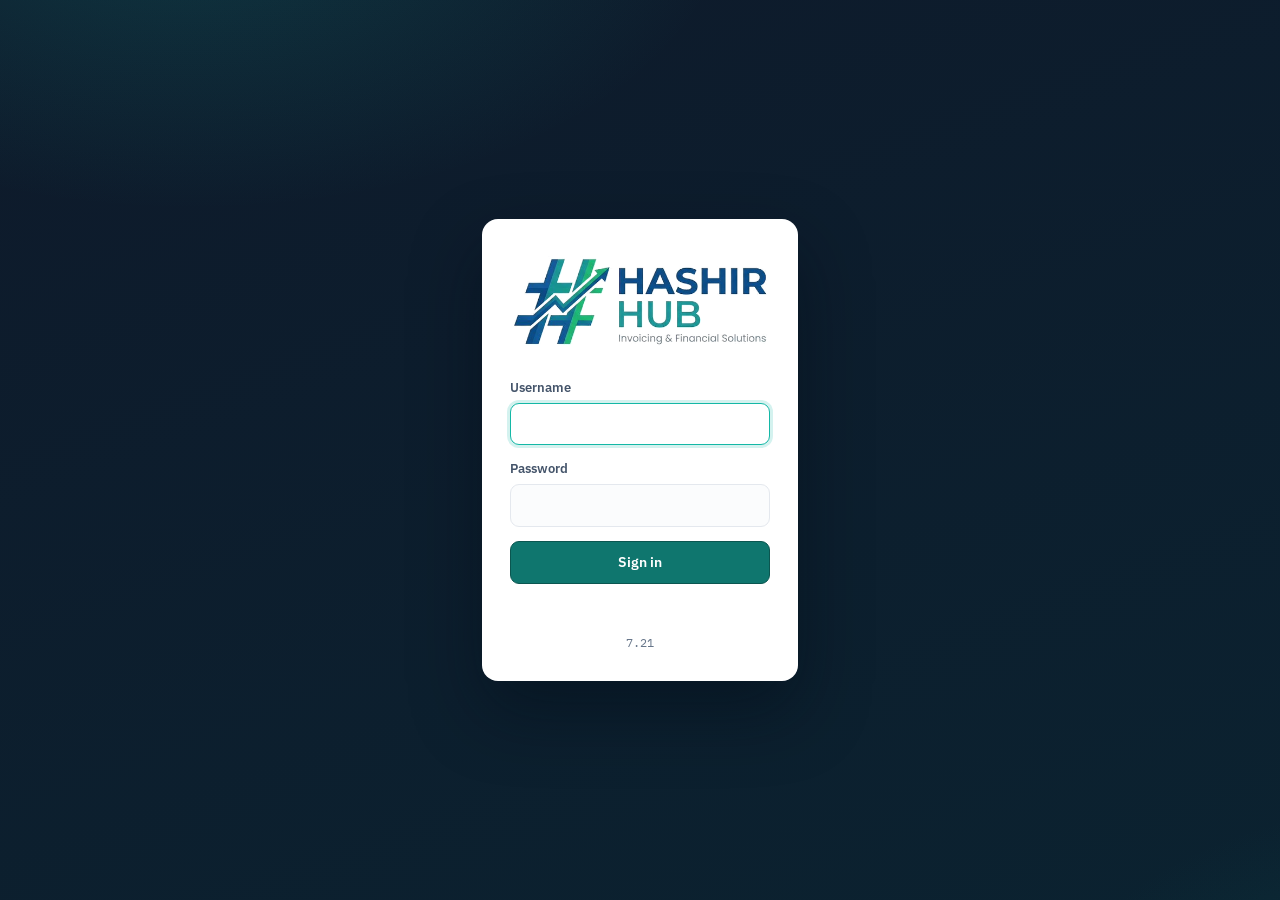
==== app/index.html @ 801bad00 "Add files via upload Add landing page, move app to /app" ====
<!DOCTYPE html>
<html lang="en">
<head>
  <meta charset="utf-8">
  <title>Hashir Hub</title>
  <meta name="viewport" content="width=device-width, initial-scale=1.0">
  <meta name="description" content="Hashir Hub — invoicing & inventory">

  <!-- Fonts -->
  <link rel="preconnect" href="https://fonts.googleapis.com">
  <link rel="preconnect" href="https://fonts.gstatic.com" crossorigin>
  <link href="https://fonts.googleapis.com/css2?family=IBM+Plex+Mono:wght@400;500;600&family=IBM+Plex+Sans:wght@400;500;600;700&display=swap" rel="stylesheet">

  <!-- Styles -->
  <link rel="stylesheet" href="assets/css/app.css?v=7.21">

  <!-- Favicon / browser tab -->
  <link rel="icon" type="image/png" sizes="32x32" href="assets/images/favicon-32.png?v=7.21">
  <link rel="icon" type="image/png" sizes="16x16" href="assets/images/favicon-16.png?v=7.21">
  <link rel="icon" href="assets/images/favicon.ico?v=7.21">

  <!-- iPhone / iPad home-screen shortcut -->
  <link rel="apple-touch-icon" sizes="180x180" href="assets/images/apple-touch-icon.png?v=7.21">
  <meta name="apple-mobile-web-app-title" content="Hashir Hub">

  <!-- Android / PWA -->
  <link rel="manifest" href="site.webmanifest?v=7.21">
  <meta name="theme-color" content="#0f766e">
</head>
<body>
  <!-- App renders here. Boot logic decides login vs app. -->

  <!-- Config first, then libraries, then modules, then bootstrap -->
  <script src="assets/js/config.js?v=7.21"></script>
  <script src="assets/js/api.js?v=7.21"></script>
  <script src="assets/js/ui.js?v=7.21"></script>
  <script src="assets/js/router.js?v=7.21"></script>
  <script src="assets/js/crud.js?v=7.21"></script>
  <script src="assets/js/modules/dashboard.js?v=7.21"></script>
  <script src="assets/js/modules/items.js?v=7.21"></script>
  <script src="assets/js/modules/master-data.js?v=7.21"></script>
  <script src="assets/js/modules/sales.js?v=7.21"></script>
  <script src="assets/js/modules/settings.js?v=7.21"></script>
  <script src="assets/js/modules/accounts.js?v=7.21"></script>
  <script src="assets/js/modules/purchasing.js?v=7.21"></script>
  <script src="assets/js/modules/operations.js?v=7.21"></script>
  <script src="assets/js/modules/reports.js?v=7.21"></script>
  <script src="assets/js/app.js?v=7.21"></script>
</body>
</html>
---- app/assets/css/app.css ----
/* =====================================================================
   Adil Business Solutions — Styles
   A refined, utilitarian admin aesthetic: deep ink sidebar, calm
   neutral canvas, a single confident teal accent, tabular figures.
   ===================================================================== */

:root {
  --ink:        #0e1a2b;   /* sidebar / darkest */
  --ink-2:      #16263b;
  --ink-line:   #233448;
  --canvas:     #f4f6f8;   /* page background */
  --card:       #ffffff;
  --text:       #1c2733;
  --muted:      #67768a;
  --line:       #e4e8ee;
  --accent:     #0f766e;   /* teal-700 */
  --accent-2:   #14b8a6;   /* teal-400 bright */
  --accent-ink: #0b5650;
  --ok:         #16a34a;
  --warn:       #d97706;
  --bad:        #dc2626;
  --radius:     12px;
  --shadow:     0 1px 2px rgba(16,28,44,.06), 0 8px 24px rgba(16,28,44,.06);
  --sidebar-w:  264px;
  --sidebar-bg:     #0e1a2b;
  --sidebar-hover:  #16263b;
  --sidebar-border: #233448;
  --sidebar-text:   #cfd9e4;
}

* { box-sizing: border-box; }
html, body { margin: 0; padding: 0; }
body {
  font-family: "IBM Plex Sans", -apple-system, BlinkMacSystemFont, sans-serif;
  color: var(--text);
  background: var(--canvas);
  font-size: 14px;
  line-height: 1.5;
  -webkit-font-smoothing: antialiased;
}
code { font-family: "IBM Plex Mono", monospace; background: #eef1f5; padding: 1px 5px; border-radius: 5px; font-size: .9em; }
.muted { color: var(--muted); }
.abs-icon { width: 18px; height: 18px; flex: 0 0 auto; }

/* ---------- Brand ---------- */
.brand { display: flex; align-items: center; gap: 12px; }
.brand-mark {
  width: 40px; height: 40px; border-radius: 10px; flex: 0 0 auto;
  display: grid; place-items: center; font-weight: 700; letter-spacing: .5px;
  color: #fff; font-size: 15px;
  background: linear-gradient(135deg, var(--accent-2), var(--accent));
  box-shadow: inset 0 0 0 1px rgba(255,255,255,.12);
}
.brand-text { display: flex; flex-direction: column; line-height: 1.15; }
.brand-text strong { font-size: 15px; font-weight: 600; }
.brand-text em { font-style: normal; font-size: 11.5px; color: var(--muted); letter-spacing: .2px; }

/* =====================================================================
   LOGIN
   ===================================================================== */
.view-login {
  min-height: 100vh; display: grid; place-items: center; padding: 24px;
  background:
    radial-gradient(900px 500px at 15% -10%, rgba(20,184,166,.18), transparent 60%),
    radial-gradient(700px 500px at 110% 120%, rgba(15,118,110,.20), transparent 55%),
    linear-gradient(160deg, #0e1a2b, #0b2230);
}
.login-card {
  width: 100%; max-width: 380px; background: var(--card);
  border-radius: 16px; padding: 30px 28px; box-shadow: 0 30px 70px rgba(3,12,22,.45);
}
.brand--lg .brand-mark { width: 48px; height: 48px; font-size: 17px; }
.brand--lg .brand-text strong { font-size: 17px; }
.login-form { margin-top: 26px; display: flex; flex-direction: column; gap: 14px; }
.login-form label, .field label { display: flex; flex-direction: column; gap: 6px; font-size: 12.5px; font-weight: 600; color: #44546a; }
.login-form input, .field input, .field select {
  font: inherit; padding: 11px 12px; border: 1px solid var(--line); border-radius: 9px;
  background: #fbfcfd; transition: border-color .15s, box-shadow .15s;
}
.login-form input:focus, .field input:focus, .field select:focus {
  outline: none; border-color: var(--accent-2); box-shadow: 0 0 0 3px rgba(20,184,166,.18); background: #fff;
}
.login-error { color: var(--bad); font-size: 12.5px; min-height: 16px; }
.login-foot { margin-top: 20px; text-align: center; color: var(--muted); font-size: 11.5px; font-family: "IBM Plex Mono", monospace; }

/* ---------- Buttons ---------- */
.btn {
  font: inherit; font-weight: 600; cursor: pointer; border: 1px solid var(--line);
  background: #fff; color: var(--text); padding: 10px 16px; border-radius: 9px;
  transition: transform .05s, background .15s, border-color .15s;
}
.btn:active { transform: translateY(1px); }
.btn--primary { background: var(--accent); border-color: var(--accent-ink); color: #fff; }
.btn--primary:hover { background: var(--accent-ink); }
.btn--block { width: 100%; }

/* =====================================================================
   APP LAYOUT
   ===================================================================== */
.view-app { display: flex; min-height: 100vh; }

.sidebar {
  width: var(--sidebar-w); flex: 0 0 auto; background: var(--sidebar-bg); color: var(--sidebar-text);
  display: flex; flex-direction: column; position: sticky; top: 0; height: 100vh;
}
.sidebar .brand { padding: 18px 18px 14px; border-bottom: 1px solid var(--sidebar-border); }
.sidebar .brand-text strong { color: #fff; }
.sidebar .brand-text em { color: #8aa0b6; }

.nav { flex: 1; overflow-y: auto; padding: 10px 10px 24px; }
.nav::-webkit-scrollbar { width: 8px; }
.nav::-webkit-scrollbar-thumb { background: var(--sidebar-border); border-radius: 8px; }

.nav-top, .nav-group-head {
  display: flex; align-items: center; gap: 11px; padding: 10px 12px; border-radius: 9px;
  color: #b8c6d6; text-decoration: none; font-weight: 500; cursor: pointer; user-select: none;
}
.nav-top:hover, .nav-group-head:hover { background: var(--sidebar-hover); color: #fff; }
.nav-group-head .chev { width: 16px; height: 16px; margin-left: auto; transition: transform .18s; opacity: .6; }
.nav-group.open > .nav-group-head .chev { transform: rotate(180deg); }
.nav-group-body { display: none; margin: 2px 0 6px; padding-left: 8px; }
.nav-group.open > .nav-group-body { display: block; }

.nav-link {
  display: flex; align-items: center; gap: 8px; padding: 8px 12px 8px 30px; border-radius: 8px;
  color: #9fb1c4; text-decoration: none; font-size: 13.5px; position: relative;
}
.nav-link.nav-top { padding-left: 12px; }
.nav-link:hover { background: var(--sidebar-hover); color: #fff; }
.nav-link.active {
  background: linear-gradient(90deg, rgba(20,184,166,.20), rgba(20,184,166,.05));
  color: #fff; box-shadow: inset 3px 0 0 var(--accent-2);
}
.nav-link.is-soon { color: #6f8298; }
.soon-dot { width: 6px; height: 6px; border-radius: 50%; background: #41566d; margin-left: auto; }
.sidebar-foot { padding: 12px 18px; font-size: 11px; color: var(--sidebar-text); opacity:.6; border-top: 1px solid var(--sidebar-border); font-family: "IBM Plex Mono", monospace; }

.app-main { flex: 1; min-width: 0; display: flex; flex-direction: column; }

.topbar {
  height: 60px; background: #fff; border-bottom: 1px solid var(--line);
  display: flex; align-items: center; gap: 14px; padding: 0 20px; position: sticky; top: 0; z-index: 20;
}
.topbar-title { font-weight: 600; }
.topbar-right { margin-left: auto; display: flex; align-items: center; gap: 8px; }
.user-chip { display: inline-flex; align-items: center; gap: 6px; font-size: 13px; color: #44546a; padding: 6px 10px; background: #f1f4f7; border-radius: 20px; }
.user-chip .abs-icon { width: 15px; height: 15px; }
.icon-btn { display: grid; place-items: center; width: 38px; height: 38px; border: 1px solid var(--line); background: #fff; border-radius: 9px; cursor: pointer; color: #44546a; }
.icon-btn:hover { background: #f3f5f8; }
#menu-toggle { display: none; }

.content { padding: 24px; max-width: 1200px; width: 100%; }

/* ---------- Page head ---------- */
.page-head { display: flex; align-items: baseline; gap: 12px; margin: 2px 0 18px; }
.page-head h1 { font-size: 22px; font-weight: 600; margin: 0; }
.page-sub, .page-head .page-sub { color: var(--muted); font-size: 13px; }

/* ---------- Cards ---------- */
.card { background: var(--card); border: 1px solid var(--line); border-radius: var(--radius); box-shadow: var(--shadow); padding: 18px 20px; margin-bottom: 18px; }
.card-head { display: flex; align-items: center; justify-content: space-between; margin-bottom: 12px; }
.card-head h2 { font-size: 15px; font-weight: 600; margin: 0; }

/* ---------- KPI grid ---------- */
.kpi-grid { display: grid; grid-template-columns: repeat(4, 1fr); gap: 16px; margin-bottom: 18px; }
.kpi { background: var(--card); border: 1px solid var(--line); border-radius: var(--radius); box-shadow: var(--shadow); padding: 16px 18px; display: flex; align-items: center; gap: 14px; }
.kpi-icon { width: 42px; height: 42px; border-radius: 10px; display: grid; place-items: center; color: var(--accent); background: rgba(15,118,110,.10); }
.kpi-icon .abs-icon { width: 21px; height: 21px; }
.kpi-value { font-family: "IBM Plex Mono", monospace; font-size: 21px; font-weight: 600; letter-spacing: -.5px; }
.kpi-label { color: var(--muted); font-size: 12px; }

/* ---------- Connection status ---------- */
.conn-status { display: flex; align-items: center; gap: 9px; font-weight: 600; }
.conn-detail { color: var(--muted); font-size: 13px; margin-top: 6px; }
.dot { width: 10px; height: 10px; border-radius: 50%; flex: 0 0 auto; }
.dot--ok { background: var(--ok); box-shadow: 0 0 0 4px rgba(22,163,74,.16); }
.dot--bad { background: var(--bad); box-shadow: 0 0 0 4px rgba(220,38,38,.16); }
.dot--wait { background: var(--warn); box-shadow: 0 0 0 4px rgba(217,119,6,.16); animation: pulse 1s infinite; }
@keyframes pulse { 50% { opacity: .4; } }

/* ---------- Empty state ---------- */
.empty { text-align: center; padding: 38px 20px; color: var(--muted); }
.empty .abs-icon { width: 40px; height: 40px; color: #b4c0cd; margin-bottom: 8px; }
.empty h3 { margin: 6px 0 4px; color: var(--text); font-weight: 600; }

/* ---------- Loading overlay ---------- */
.abs-loading { position: fixed; inset: 0; background: rgba(244,246,248,.7); backdrop-filter: blur(2px); display: none; flex-direction: column; align-items: center; justify-content: center; gap: 14px; z-index: 9000; }
.abs-spinner { width: 34px; height: 34px; border: 3px solid #d3dbe4; border-top-color: var(--accent); border-radius: 50%; animation: spin .8s linear infinite; }
.abs-loading-msg { color: var(--muted); font-size: 13px; }
@keyframes spin { to { transform: rotate(360deg); } }

/* ---------- Toasts ---------- */
.abs-toasts { position: fixed; right: 18px; bottom: 18px; display: flex; flex-direction: column; gap: 8px; z-index: 9500; }
.abs-toast { background: #1c2733; color: #fff; padding: 11px 15px; border-radius: 9px; font-size: 13px; box-shadow: 0 10px 30px rgba(0,0,0,.25); opacity: 0; transform: translateY(10px); transition: .25s; max-width: 320px; }
.abs-toast.show { opacity: 1; transform: none; }
.abs-toast--success { background: #14633c; }
.abs-toast--error { background: #8f1d1d; }

/* ---------- Scrim (mobile) ---------- */
.scrim { display: none; position: fixed; inset: 0; background: rgba(8,16,26,.45); z-index: 25; }
.scrim.show { display: block; }

/* =====================================================================
   RESPONSIVE
   ===================================================================== */
@media (max-width: 860px) {
  .kpi-grid { grid-template-columns: repeat(2, 1fr); }
  .sidebar { position: fixed; left: 0; top: 0; z-index: 30; transform: translateX(-100%); transition: transform .22s; }
  .sidebar.open { transform: none; box-shadow: 0 0 60px rgba(0,0,0,.4); }
  #menu-toggle { display: grid; }
  .content { padding: 16px; }
}
@media (max-width: 480px) {
  .kpi-grid { grid-template-columns: 1fr; }
  .topbar-title { display: none; }
}

/* =====================================================================
   PHASE 1 — tables, search, modal forms
   ===================================================================== */
.page-head { flex-wrap: wrap; }
.page-actions { margin-left: auto; display: flex; gap: 10px; align-items: center; }
.search-input {
  font: inherit; padding: 9px 12px; border: 1px solid var(--line); border-radius: 9px;
  background: #fff; min-width: 220px;
}
.search-input:focus { outline: none; border-color: var(--accent-2); box-shadow: 0 0 0 3px rgba(20,184,166,.15); }

.card.no-pad { padding: 0; overflow: hidden; }
.table-wrap { width: 100%; overflow-x: auto; }
.data-table { width: 100%; border-collapse: collapse; font-size: 13.5px; }
.data-table th {
  text-align: left; font-weight: 600; color: #54657a; background: #f7f9fb;
  padding: 11px 16px; border-bottom: 1px solid var(--line); white-space: nowrap;
}
.data-table td { padding: 11px 16px; border-bottom: 1px solid #eef1f4; }
.data-table tbody tr:last-child td { border-bottom: none; }
.data-table tbody tr:hover { background: #f9fbfc; }
.data-table .num { text-align: right; font-family: "IBM Plex Mono", monospace; }
.data-table .actions { text-align: right; white-space: nowrap; width: 1%; }

.link-btn { background: none; border: none; cursor: pointer; font: inherit; font-weight: 600; color: var(--accent); padding: 4px 8px; border-radius: 6px; }
.link-btn:hover { background: rgba(15,118,110,.08); }
.link-btn--danger { color: var(--bad); }
.link-btn--danger:hover { background: rgba(220,38,38,.08); }

/* modal */
.modal-overlay {
  position: fixed; inset: 0; background: rgba(10,20,32,.5); backdrop-filter: blur(2px);
  display: flex; align-items: flex-start; justify-content: center; padding: 40px 16px; z-index: 8000; overflow-y: auto;
}
.modal {
  background: #fff; width: 100%; max-width: 560px; border-radius: 14px;
  box-shadow: 0 30px 80px rgba(3,12,22,.4); animation: pop .15s ease;
}
@keyframes pop { from { transform: translateY(8px); opacity: 0; } }
.modal-head { display: flex; align-items: center; justify-content: space-between; padding: 16px 20px; border-bottom: 1px solid var(--line); }
.modal-head h2 { margin: 0; font-size: 16px; font-weight: 600; }
.modal-head .icon-btn { width: 32px; height: 32px; font-size: 14px; }
.modal-body { padding: 20px; }
.modal-foot { display: flex; justify-content: flex-end; gap: 10px; padding: 14px 20px; border-top: 1px solid var(--line); background: #fafbfc; border-radius: 0 0 14px 14px; }
.modal--lg { max-width: 660px; }

.tab-bar { display: flex; gap: 2px; border-bottom: 1px solid var(--line); margin: -20px -20px 18px; padding: 0 12px; flex-wrap: wrap; }
.tab-btn { background: none; border: none; font: inherit; font-weight: 600; color: var(--muted); padding: 12px 12px; cursor: pointer; border-bottom: 2px solid transparent; }
.tab-btn:hover { color: var(--text); }
.tab-btn.active { color: var(--accent); border-bottom-color: var(--accent); }
.tab-pane { display: none; }
.tab-pane.active { display: block; }
.tab-note { color: var(--muted); font-size: 13px; padding: 18px 4px; }

.form-grid { display: grid; grid-template-columns: 1fr 1fr; gap: 14px; }
.field { display: flex; flex-direction: column; gap: 6px; }
.field--wide { grid-column: 1 / -1; }
.field-label { font-size: 12.5px; font-weight: 600; color: #44546a; }
.field input, .field select, .field textarea {
  font: inherit; padding: 9px 11px; border: 1px solid var(--line); border-radius: 8px; background: #fbfcfd; width: 100%;
}
.field input:focus, .field select:focus, .field textarea:focus {
  outline: none; border-color: var(--accent-2); box-shadow: 0 0 0 3px rgba(20,184,166,.15); background: #fff;
}
.field input.invalid, .field select.invalid, .field textarea.invalid {
  border-color: var(--bad); box-shadow: 0 0 0 3px rgba(220,38,38,.12); background: #fff;
}
.req { color: var(--bad); }

@media (max-width: 560px) {
  .form-grid { grid-template-columns: 1fr; }
  .page-actions { width: 100%; }
  .search-input { flex: 1; min-width: 0; }
}

/* =====================================================================
   PHASE 2 — invoicing
   ===================================================================== */
.badge { display: inline-block; padding: 3px 9px; border-radius: 20px; font-size: 11px; font-weight: 700; letter-spacing: .3px; }
.badge--ok   { background: rgba(22,163,74,.12);  color: #15803d; }
.badge--warn { background: rgba(217,119,6,.14);  color: #b45309; }
.badge--bad  { background: rgba(220,38,38,.12);  color: #b91c1c; }

.line-table th, .line-table td { padding: 8px 10px; }
.line-table input, .line-table select {
  font: inherit; width: 100%; padding: 7px 8px; border: 1px solid var(--line);
  border-radius: 7px; background: #fff;
}
.line-table .num input { text-align: right; font-family: "IBM Plex Mono", monospace; }
.line-table input:focus, .line-table select:focus { outline: none; border-color: var(--accent-2); box-shadow: 0 0 0 2px rgba(20,184,166,.15); }
.line-add { padding: 12px 16px; border-top: 1px solid var(--line); }

.totals-row { display: grid; grid-template-columns: 1fr 320px; gap: 18px; align-items: start; }
.totals-box { background: var(--card); border: 1px solid var(--line); border-radius: var(--radius); box-shadow: var(--shadow); padding: 14px 18px; }
.totals-line { display: flex; justify-content: space-between; align-items: center; padding: 7px 0; font-size: 14px; }
.totals-line .num { font-family: "IBM Plex Mono", monospace; }
.totals-grand { border-top: 1px solid var(--line); margin-top: 4px; padding-top: 12px; font-weight: 700; font-size: 16px; }
.totals-due { color: var(--bad); font-weight: 700; }
.mini-input { font: inherit; width: 70px; padding: 4px 7px; border: 1px solid var(--line); border-radius: 6px; margin-left: 6px; }
.mini-select { font: inherit; padding: 4px 6px; border: 1px solid var(--line); border-radius: 6px; }

.filter-tabs { display: flex; gap: 8px; margin-bottom: 14px; flex-wrap: wrap; }
.ftab { font: inherit; font-weight: 600; cursor: pointer; padding: 7px 16px; border-radius: 20px; border: 1px solid var(--line); background: #fff; color: var(--muted); }
.ftab:hover { border-color: var(--accent-2); color: var(--text); }
.ftab.active { background: var(--accent); border-color: var(--accent-ink); color: #fff; }

/* invoice document */
.invoice-doc { padding: 32px 34px; max-width: 820px; }
.inv-top { display: flex; justify-content: space-between; align-items: flex-start; gap: 20px; padding-bottom: 18px; border-bottom: 2px solid var(--ink); }
.inv-co-name { font-size: 20px; font-weight: 700; color: var(--ink); }
.inv-co-meta { color: var(--muted); font-size: 12.5px; margin-top: 4px; line-height: 1.5; }
.inv-title { text-align: right; }
.inv-title h2 { margin: 0; font-size: 26px; letter-spacing: 2px; color: var(--accent); }
.inv-no { font-family: "IBM Plex Mono", monospace; font-weight: 600; margin-top: 2px; }
.inv-date { color: var(--muted); font-size: 13px; margin-bottom: 6px; }
.inv-billto { margin: 20px 0; }
.inv-label { font-size: 11px; font-weight: 700; letter-spacing: 1px; color: var(--muted); margin-bottom: 4px; }
.inv-cust-name { font-weight: 600; font-size: 15px; }
.inv-items { margin-top: 8px; }
.inv-items th { background: var(--ink); color: #fff; }
.inv-totals { margin: 18px 0 0 auto; width: 300px; }
.inv-notes { margin-top: 22px; color: #44546a; font-size: 13px; }
.inv-terms { margin-top: 16px; color: #67768a; font-size: 12px; border-top: 1px dashed var(--line); padding-top: 10px; white-space: pre-wrap; }
.inv-payments { margin-top: 24px; }

@media (max-width: 720px) {
  .totals-row { grid-template-columns: 1fr; }
  .inv-top { flex-direction: column; }
  .inv-title { text-align: left; }
}

/* =====================================================================
   PRINT
   ===================================================================== */
@media print {
  @page { margin: 0; }
  .sidebar, .topbar, .scrim, .abs-toasts, .no-print, .container-fluid { display: none !important; }
  .app-main, .content { padding: 0; max-width: none; }
  body { background: #fff; margin: 0; }
  .invoice-doc { box-shadow: none; border: none; max-width: none; padding: 14mm; margin: 0; }
  .card { box-shadow: none; border: none; }
}

/* --- Purchasing (Phase 4): supplier+add control, bill type radios --- */
.input-with-btn { display: flex; gap: 6px; align-items: stretch; }
.input-with-btn select { flex: 1 1 auto; }
.input-with-btn .btn { padding: 0 12px; line-height: 1; font-size: 18px; }
.radio-row { display: flex; gap: 24px; margin-bottom: 14px; }
.radio-row label { font-weight: normal; display: inline-flex; align-items: center; gap: 6px; }
.filter-tabs .ftab b { margin-left: 6px; opacity: .7; font-weight: 600; }

/* --- bottom-right action bar for document editors --- */
.form-actions { display: flex; justify-content: flex-end; gap: 10px; margin-top: 18px; }

/* --- logo / branding --- */
.logo-row { display: flex; gap: 20px; align-items: center; flex-wrap: wrap; }
.logo-preview { width: 88px; height: 88px; border-radius: 14px; background: var(--brand, #0f766e); display: flex; align-items: center; justify-content: center; overflow: hidden; flex: 0 0 auto; }
.logo-preview img { width: 100%; height: 100%; object-fit: contain; background: #fff; }
.logo-placeholder { color: #fff; font-weight: 700; font-size: 22px; letter-spacing: .5px; }
.logo-controls { flex: 1 1 240px; min-width: 220px; }
.logo-controls .muted { margin: 0 0 10px; }
.logo-controls .btn { margin-right: 8px; }
.brand-mark--img { padding: 0; overflow: hidden; }
.brand-mark--img .brand-logo { width: 100%; height: 100%; object-fit: contain; display: block; }

/* --- Hashir Hub platform logo --- */
.brand--logo { justify-content: center; }
.brand-lockup { max-width: 260px; width: 100%; height: auto; display: block; }
.brand--lg.brand--logo { padding: 4px 0 4px; }
.sidebar .brand-mark--img {
  background: #ffffff; padding: 5px;
  box-shadow: inset 0 0 0 1px rgba(255,255,255,.15);
}

/* --- global search in topbar --- */
.topbar-search { position: relative; flex: 1 1 auto; max-width: 520px; margin: 0 16px; }
.topbar-search input { width: 100%; padding: 9px 14px; border: 1px solid var(--border, #d8dee4); border-radius: 8px; background: var(--surface, #fff); font-size: 14px; }
.search-results { position: absolute; top: calc(100% + 6px); left: 0; right: 0; background: var(--surface, #fff); border: 1px solid var(--border, #d8dee4); border-radius: 10px; box-shadow: 0 12px 32px rgba(0,0,0,.14); max-height: 60vh; overflow-y: auto; display: none; z-index: 60; }
.search-results.show { display: block; }
.search-row { display: grid; grid-template-columns: 110px 1fr auto; gap: 10px; align-items: center; padding: 10px 14px; border-bottom: 1px solid var(--border-soft, #eef1f4); cursor: pointer; text-decoration: none; color: inherit; }
.search-row:last-child { border-bottom: 0; }
.search-row:hover { background: var(--hover, #f3f6f9); }
.search-type { font-size: 11px; text-transform: uppercase; letter-spacing: .4px; color: var(--muted, #6b7785); font-weight: 700; }
.search-main { font-size: 14px; }
.search-meta { font-size: 12px; color: var(--muted, #6b7785); white-space: nowrap; }
.search-empty { padding: 14px; color: var(--muted, #6b7785); font-size: 13px; }

/* --- editable sales KPI cards --- */
.kpi--sales { position: relative; }
.kpi--sales .sales-edit { position: absolute; top: 10px; right: 10px; padding: 3px 10px; font-size: 12px; }
.kpi-range { font-size: 11px; color: var(--muted, #6b7785); margin-top: 2px; }

/* --- printed document logo + RTL terms --- */
.inv-logo { max-height: 70px; max-width: 200px; object-fit: contain; margin-bottom: 8px; display: block; }
.inv-terms-body { white-space: pre-wrap; text-align: right; line-height: 1.6; }

/* --- item search --- */
.item-search-grid { display: grid; grid-template-columns: minmax(280px, 1fr) minmax(320px, 1.4fr); gap: 16px; align-items: start; }
@media (max-width: 820px) { .item-search-grid { grid-template-columns: 1fr; } }
.data-table tr.row-active { background: var(--hover, #e8f3f1); }
.item-stats { display: grid; grid-template-columns: repeat(2, 1fr); gap: 12px; margin: 12px 0 16px; }
.item-stats .stat { background: var(--surface-2, #f6f8fa); border: 1px solid var(--border-soft, #eef1f4); border-radius: 10px; padding: 12px 14px; }
.item-stats .stat-label { display: block; font-size: 11px; text-transform: uppercase; letter-spacing: .4px; color: var(--muted, #6b7785); }
.item-stats .stat-value { display: block; font-size: 22px; font-weight: 700; margin-top: 4px; }

/* --- printed invoice: logo left, company info aligned to its right --- */
.inv-company { display: flex; align-items: center; gap: 16px; }
.inv-company .inv-logo { max-height: 72px; max-width: 200px; object-fit: contain; margin: 0; flex: 0 0 auto; }
.inv-company-text { display: flex; flex-direction: column; justify-content: center; }

/* --- dashboard weekly summary table --- */
.summary-table th, .summary-table td { white-space: nowrap; }
.summary-table .col-today { background: rgba(15, 118, 110, .08); }
.summary-table thead th.col-today { background: rgba(15, 118, 110, .16); }

/* --- dashboard: two-up rows, clickable KPIs, charts --- */
.dash-two { display: grid; grid-template-columns: 1fr 1fr; gap: 16px; align-items: start; margin-bottom: 16px; }
@media (max-width: 860px) { .dash-two { grid-template-columns: 1fr; } }
.kpi--link { cursor: pointer; position: relative; transition: box-shadow .12s, transform .12s; }
.kpi--link:hover { box-shadow: 0 6px 18px rgba(0,0,0,.08); transform: translateY(-1px); }
.kpi--link .kpi-go { position: absolute; right: 14px; top: 50%; transform: translateY(-50%); color: var(--muted, #6b7785); }
.dash-chart { width: 100%; height: auto; display: block; }
.ch-x { font-size: 10px; fill: var(--muted, #6b7785); }
.ch-axis { stroke: var(--border, #d8dee4); stroke-width: 1; }
.chart-legend { display: flex; gap: 18px; font-size: 12px; color: var(--muted, #6b7785); padding: 0 16px 4px; }
.chart-legend i { display: inline-block; width: 10px; height: 10px; border-radius: 2px; margin-right: 6px; vertical-align: middle; }
.data-table tr.rt-row:hover { background: var(--hover, #f3f6f9); }

/* --- reports --- */
.report-chips { display: flex; flex-wrap: wrap; gap: 8px; }
.report-chip { border: 1px solid var(--border, #d8dee4); background: var(--surface, #fff); border-radius: 8px; padding: 8px 12px; font-size: 13px; cursor: pointer; color: inherit; }
.report-chip:hover { border-color: var(--brand, #0f766e); color: var(--brand, #0f766e); }
.report-chip--soon { opacity: .55; cursor: default; display: inline-flex; gap: 6px; align-items: center; }
.report-chip--soon em { font-style: normal; font-size: 10px; text-transform: uppercase; letter-spacing: .4px; background: var(--border-soft, #eef1f4); padding: 1px 6px; border-radius: 10px; }
.report-doc { max-width: 820px; }
.report-head { text-align: center; margin-bottom: 16px; }
.report-co { font-size: 18px; font-weight: 700; }
.report-title { font-size: 15px; margin-top: 2px; }
.report-period { font-size: 12px; color: var(--muted, #6b7785); margin-top: 2px; }
.report-table td, .report-table th { padding: 7px 12px; }
.report-table .rpt-section td { font-weight: 700; background: var(--surface-2, #f6f8fa); border-top: 1px solid var(--border, #d8dee4); }
.report-table .rpt-subtotal td { border-top: 1px solid var(--border-soft, #eef1f4); font-weight: 600; }
.report-table .rpt-total td { border-top: 2px solid var(--border, #d8dee4); font-weight: 700; }
.report-table .rpt-grand td { border-top: 2px solid var(--ink, #1f2937); border-bottom: 3px double var(--ink, #1f2937); }

/* --- appearance settings --- */
.swatch-grid { display: grid; grid-template-columns: repeat(auto-fill, minmax(120px, 1fr)); gap: 10px; margin-top: 10px; }
.swatch { height: 64px; border-radius: 10px; border: 3px solid transparent; cursor: pointer; position: relative; color: #fff; display: flex; align-items: flex-end; padding: 8px; font-size: 12px; font-weight: 600; }
.swatch span { text-shadow: 0 1px 2px rgba(0,0,0,.35); }
.swatch.selected { border-color: var(--ink, #0e1a2b); box-shadow: 0 0 0 2px #fff inset; }
.font-grid { display: grid; grid-template-columns: repeat(auto-fill, minmax(220px, 1fr)); gap: 10px; margin-top: 6px; }
.font-option { text-align: left; border: 2px solid var(--line, #e4e8ee); border-radius: 10px; padding: 12px 14px; cursor: pointer; background: var(--card, #fff); font-size: 15px; }
.font-option em { display: block; font-style: normal; font-size: 13px; color: var(--muted, #67768a); margin-top: 4px; }
.font-option.selected { border-color: var(--accent, #0f766e); }
.report-table .gl-acct { text-align: left; background: var(--surface-2, #f6f8fa); font-size: 14px; }

/* --- sub-tabs (Customer Payments group) --- */
.sub-tabs { display: flex; gap: 4px; border-bottom: 1px solid var(--line, #e4e8ee); margin-bottom: 16px; flex-wrap: wrap; }
.sub-tab { background: none; border: none; border-bottom: 2px solid transparent; padding: 9px 14px; cursor: pointer; font-size: 14px; color: var(--muted, #67768a); }
.sub-tab:hover { color: var(--text, #1c2733); }
.sub-tab.active { color: var(--accent, #0f766e); border-bottom-color: var(--accent, #0f766e); font-weight: 600; }
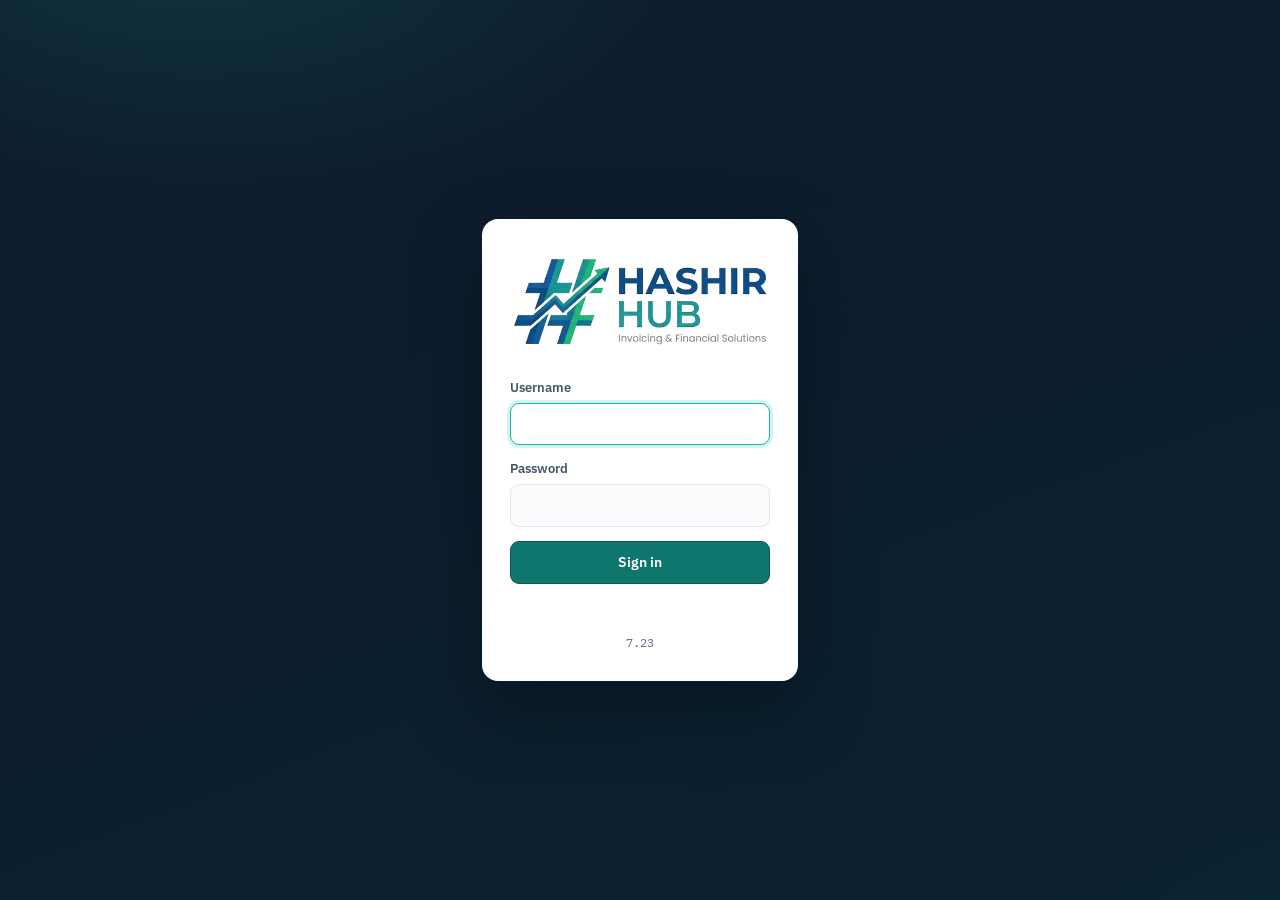
==== commit d09153ed: "Add files via upload" ====
--- a/app/index.html
+++ b/app/index.html
@@ -12,39 +12,40 @@
   <link href="https://fonts.googleapis.com/css2?family=IBM+Plex+Mono:wght@400;500;600&family=IBM+Plex+Sans:wght@400;500;600;700&display=swap" rel="stylesheet">
 
   <!-- Styles -->
-  <link rel="stylesheet" href="assets/css/app.css?v=7.21">
+  <link rel="stylesheet" href="assets/css/app.css?v=7.23">
 
   <!-- Favicon / browser tab -->
-  <link rel="icon" type="image/png" sizes="32x32" href="assets/images/favicon-32.png?v=7.21">
-  <link rel="icon" type="image/png" sizes="16x16" href="assets/images/favicon-16.png?v=7.21">
-  <link rel="icon" href="assets/images/favicon.ico?v=7.21">
+  <link rel="icon" type="image/png" sizes="32x32" href="assets/images/favicon-32.png?v=7.23">
+  <link rel="icon" type="image/png" sizes="16x16" href="assets/images/favicon-16.png?v=7.23">
+  <link rel="icon" href="assets/images/favicon.ico?v=7.23">
 
   <!-- iPhone / iPad home-screen shortcut -->
-  <link rel="apple-touch-icon" sizes="180x180" href="assets/images/apple-touch-icon.png?v=7.21">
+  <link rel="apple-touch-icon" sizes="180x180" href="assets/images/apple-touch-icon.png?v=7.23">
   <meta name="apple-mobile-web-app-title" content="Hashir Hub">
 
   <!-- Android / PWA -->
-  <link rel="manifest" href="site.webmanifest?v=7.21">
+  <link rel="manifest" href="site.webmanifest?v=7.23">
   <meta name="theme-color" content="#0f766e">
 </head>
 <body>
   <!-- App renders here. Boot logic decides login vs app. -->
 
   <!-- Config first, then libraries, then modules, then bootstrap -->
-  <script src="assets/js/config.js?v=7.21"></script>
-  <script src="assets/js/api.js?v=7.21"></script>
-  <script src="assets/js/ui.js?v=7.21"></script>
-  <script src="assets/js/router.js?v=7.21"></script>
-  <script src="assets/js/crud.js?v=7.21"></script>
-  <script src="assets/js/modules/dashboard.js?v=7.21"></script>
-  <script src="assets/js/modules/items.js?v=7.21"></script>
-  <script src="assets/js/modules/master-data.js?v=7.21"></script>
-  <script src="assets/js/modules/sales.js?v=7.21"></script>
-  <script src="assets/js/modules/settings.js?v=7.21"></script>
-  <script src="assets/js/modules/accounts.js?v=7.21"></script>
-  <script src="assets/js/modules/purchasing.js?v=7.21"></script>
-  <script src="assets/js/modules/operations.js?v=7.21"></script>
-  <script src="assets/js/modules/reports.js?v=7.21"></script>
-  <script src="assets/js/app.js?v=7.21"></script>
+  <script src="assets/js/config.js?v=7.23"></script>
+  <script src="assets/js/api.js?v=7.23"></script>
+  <script src="assets/js/ui.js?v=7.23"></script>
+  <script src="assets/js/router.js?v=7.23"></script>
+  <script src="assets/js/crud.js?v=7.23"></script>
+  <script src="assets/js/modules/scan.js?v=7.23"></script>
+  <script src="assets/js/modules/dashboard.js?v=7.23"></script>
+  <script src="assets/js/modules/items.js?v=7.23"></script>
+  <script src="assets/js/modules/master-data.js?v=7.23"></script>
+  <script src="assets/js/modules/sales.js?v=7.23"></script>
+  <script src="assets/js/modules/settings.js?v=7.23"></script>
+  <script src="assets/js/modules/accounts.js?v=7.23"></script>
+  <script src="assets/js/modules/purchasing.js?v=7.23"></script>
+  <script src="assets/js/modules/operations.js?v=7.23"></script>
+  <script src="assets/js/modules/reports.js?v=7.23"></script>
+  <script src="assets/js/app.js?v=7.23"></script>
 </body>
 </html>
--- a/app/assets/css/app.css
+++ b/app/assets/css/app.css
@@ -476,3 +476,9 @@
 .sub-tab { background: none; border: none; border-bottom: 2px solid transparent; padding: 9px 14px; cursor: pointer; font-size: 14px; color: var(--muted, #67768a); }
 .sub-tab:hover { color: var(--text, #1c2733); }
 .sub-tab.active { color: var(--accent, #0f766e); border-bottom-color: var(--accent, #0f766e); font-weight: 600; }
+
+/* v7.23 — nested sidebar sub-menus (second-level accordions) */
+.nav-subgroup { margin: 1px 0; }
+.nav-subgroup > .nav-group-head { font-size: 13px; padding-left: 26px; opacity: .9; }
+.nav-subgroup > .nav-group-body { padding-left: 8px; margin: 1px 0 4px; }
+.nav-subgroup .nav-link { padding-left: 30px; font-size: 13px; }
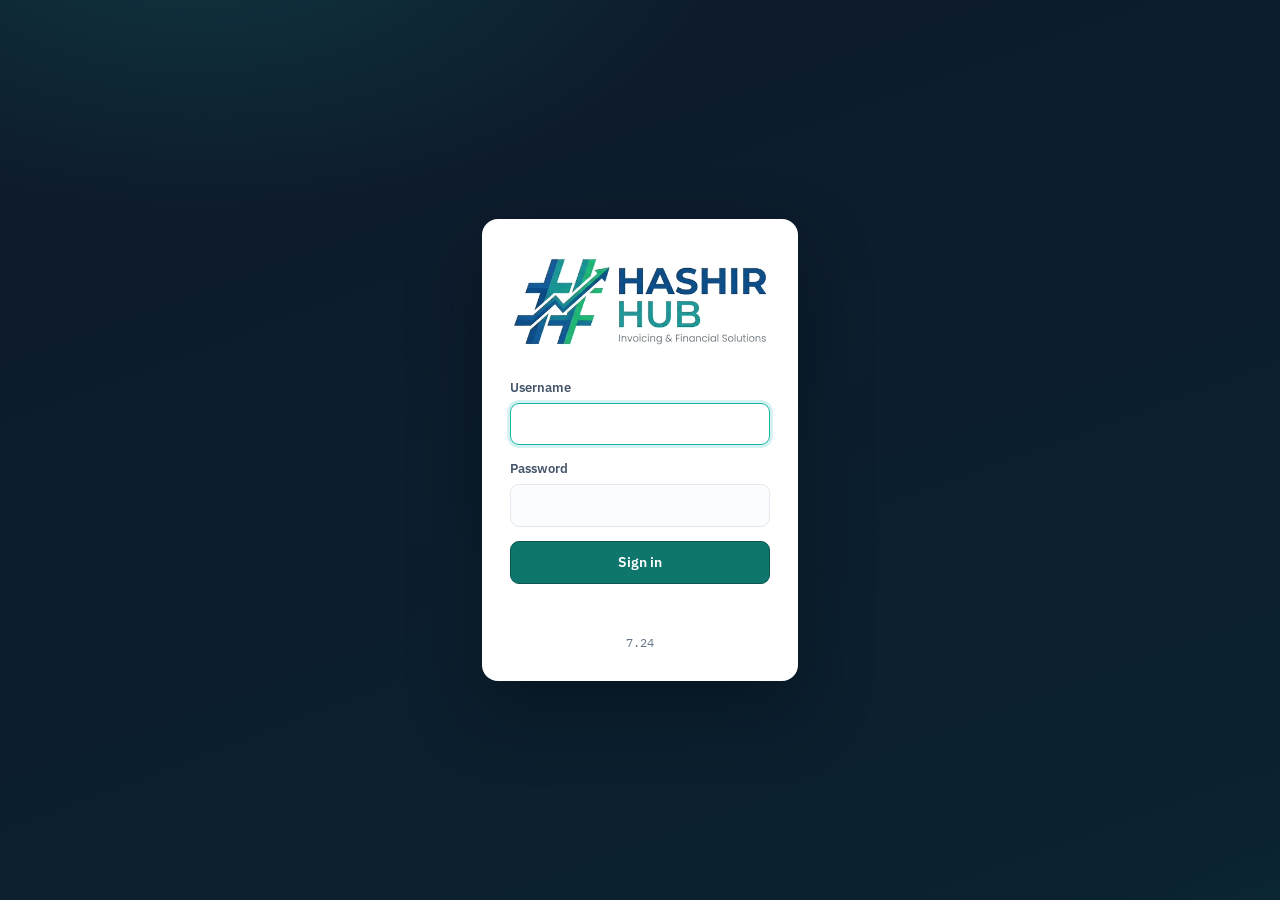
==== commit 374f03a1: "Add files via upload" ====
--- a/app/index.html
+++ b/app/index.html
@@ -12,40 +12,40 @@
   <link href="https://fonts.googleapis.com/css2?family=IBM+Plex+Mono:wght@400;500;600&family=IBM+Plex+Sans:wght@400;500;600;700&display=swap" rel="stylesheet">
 
   <!-- Styles -->
-  <link rel="stylesheet" href="assets/css/app.css?v=7.23">
+  <link rel="stylesheet" href="assets/css/app.css?v=7.24">
 
   <!-- Favicon / browser tab -->
-  <link rel="icon" type="image/png" sizes="32x32" href="assets/images/favicon-32.png?v=7.23">
-  <link rel="icon" type="image/png" sizes="16x16" href="assets/images/favicon-16.png?v=7.23">
-  <link rel="icon" href="assets/images/favicon.ico?v=7.23">
+  <link rel="icon" type="image/png" sizes="32x32" href="assets/images/favicon-32.png?v=7.24">
+  <link rel="icon" type="image/png" sizes="16x16" href="assets/images/favicon-16.png?v=7.24">
+  <link rel="icon" href="assets/images/favicon.ico?v=7.24">
 
   <!-- iPhone / iPad home-screen shortcut -->
-  <link rel="apple-touch-icon" sizes="180x180" href="assets/images/apple-touch-icon.png?v=7.23">
+  <link rel="apple-touch-icon" sizes="180x180" href="assets/images/apple-touch-icon.png?v=7.24">
   <meta name="apple-mobile-web-app-title" content="Hashir Hub">
 
   <!-- Android / PWA -->
-  <link rel="manifest" href="site.webmanifest?v=7.23">
+  <link rel="manifest" href="site.webmanifest?v=7.24">
   <meta name="theme-color" content="#0f766e">
 </head>
 <body>
   <!-- App renders here. Boot logic decides login vs app. -->
 
   <!-- Config first, then libraries, then modules, then bootstrap -->
-  <script src="assets/js/config.js?v=7.23"></script>
-  <script src="assets/js/api.js?v=7.23"></script>
-  <script src="assets/js/ui.js?v=7.23"></script>
-  <script src="assets/js/router.js?v=7.23"></script>
-  <script src="assets/js/crud.js?v=7.23"></script>
-  <script src="assets/js/modules/scan.js?v=7.23"></script>
-  <script src="assets/js/modules/dashboard.js?v=7.23"></script>
-  <script src="assets/js/modules/items.js?v=7.23"></script>
-  <script src="assets/js/modules/master-data.js?v=7.23"></script>
-  <script src="assets/js/modules/sales.js?v=7.23"></script>
-  <script src="assets/js/modules/settings.js?v=7.23"></script>
-  <script src="assets/js/modules/accounts.js?v=7.23"></script>
-  <script src="assets/js/modules/purchasing.js?v=7.23"></script>
-  <script src="assets/js/modules/operations.js?v=7.23"></script>
-  <script src="assets/js/modules/reports.js?v=7.23"></script>
-  <script src="assets/js/app.js?v=7.23"></script>
+  <script src="assets/js/config.js?v=7.24"></script>
+  <script src="assets/js/api.js?v=7.24"></script>
+  <script src="assets/js/ui.js?v=7.24"></script>
+  <script src="assets/js/router.js?v=7.24"></script>
+  <script src="assets/js/crud.js?v=7.24"></script>
+  <script src="assets/js/modules/scan.js?v=7.24"></script>
+  <script src="assets/js/modules/dashboard.js?v=7.24"></script>
+  <script src="assets/js/modules/items.js?v=7.24"></script>
+  <script src="assets/js/modules/master-data.js?v=7.24"></script>
+  <script src="assets/js/modules/sales.js?v=7.24"></script>
+  <script src="assets/js/modules/settings.js?v=7.24"></script>
+  <script src="assets/js/modules/accounts.js?v=7.24"></script>
+  <script src="assets/js/modules/purchasing.js?v=7.24"></script>
+  <script src="assets/js/modules/operations.js?v=7.24"></script>
+  <script src="assets/js/modules/reports.js?v=7.24"></script>
+  <script src="assets/js/app.js?v=7.24"></script>
 </body>
 </html>
--- a/app/assets/css/app.css
+++ b/app/assets/css/app.css
@@ -482,3 +482,17 @@
 .nav-subgroup > .nav-group-head { font-size: 13px; padding-left: 26px; opacity: .9; }
 .nav-subgroup > .nav-group-body { padding-left: 8px; margin: 1px 0 4px; }
 .nav-subgroup .nav-link { padding-left: 30px; font-size: 13px; }
+
+/* v7.24 — clickable document numbers / names in lists and reports */
+.link-cell { color: #0f766e; cursor: pointer; text-decoration: none; }
+.link-cell:hover { text-decoration: underline; }
+.link-cell strong { color: inherit; }
+.doc-link { color: #0f766e; cursor: pointer; font-weight: 600; text-decoration: none; }
+.doc-link:hover { text-decoration: underline; }
+.doc-link strong { color: inherit; }
+
+/* v7.24 — expired inventory */
+.expired-date { color: #dc2626; font-weight: 600; }
+
+/* v7.24 — dashboard Chart.js canvases */
+.dash-chartjs { position: relative; height: 300px; padding: 4px 8px 10px; }
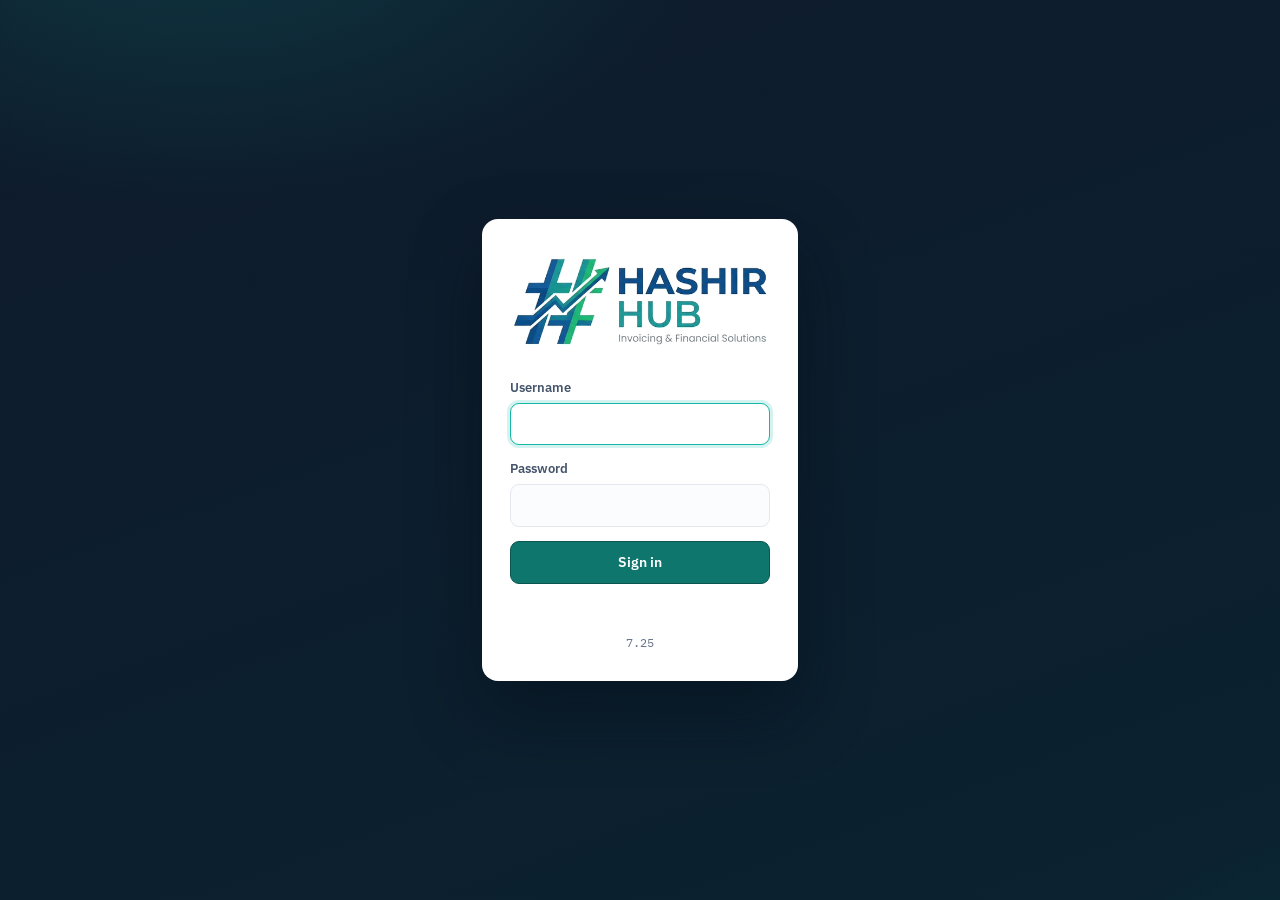
==== commit 40e0ab20: "Add files via upload" ====
--- a/app/index.html
+++ b/app/index.html
@@ -12,40 +12,40 @@
   <link href="https://fonts.googleapis.com/css2?family=IBM+Plex+Mono:wght@400;500;600&family=IBM+Plex+Sans:wght@400;500;600;700&display=swap" rel="stylesheet">
 
   <!-- Styles -->
-  <link rel="stylesheet" href="assets/css/app.css?v=7.24">
+  <link rel="stylesheet" href="assets/css/app.css?v=7.25">
 
   <!-- Favicon / browser tab -->
-  <link rel="icon" type="image/png" sizes="32x32" href="assets/images/favicon-32.png?v=7.24">
-  <link rel="icon" type="image/png" sizes="16x16" href="assets/images/favicon-16.png?v=7.24">
-  <link rel="icon" href="assets/images/favicon.ico?v=7.24">
+  <link rel="icon" type="image/png" sizes="32x32" href="assets/images/favicon-32.png?v=7.25">
+  <link rel="icon" type="image/png" sizes="16x16" href="assets/images/favicon-16.png?v=7.25">
+  <link rel="icon" href="assets/images/favicon.ico?v=7.25">
 
   <!-- iPhone / iPad home-screen shortcut -->
-  <link rel="apple-touch-icon" sizes="180x180" href="assets/images/apple-touch-icon.png?v=7.24">
+  <link rel="apple-touch-icon" sizes="180x180" href="assets/images/apple-touch-icon.png?v=7.25">
   <meta name="apple-mobile-web-app-title" content="Hashir Hub">
 
   <!-- Android / PWA -->
-  <link rel="manifest" href="site.webmanifest?v=7.24">
+  <link rel="manifest" href="site.webmanifest?v=7.25">
   <meta name="theme-color" content="#0f766e">
 </head>
 <body>
   <!-- App renders here. Boot logic decides login vs app. -->
 
   <!-- Config first, then libraries, then modules, then bootstrap -->
-  <script src="assets/js/config.js?v=7.24"></script>
-  <script src="assets/js/api.js?v=7.24"></script>
-  <script src="assets/js/ui.js?v=7.24"></script>
-  <script src="assets/js/router.js?v=7.24"></script>
-  <script src="assets/js/crud.js?v=7.24"></script>
-  <script src="assets/js/modules/scan.js?v=7.24"></script>
-  <script src="assets/js/modules/dashboard.js?v=7.24"></script>
-  <script src="assets/js/modules/items.js?v=7.24"></script>
-  <script src="assets/js/modules/master-data.js?v=7.24"></script>
-  <script src="assets/js/modules/sales.js?v=7.24"></script>
-  <script src="assets/js/modules/settings.js?v=7.24"></script>
-  <script src="assets/js/modules/accounts.js?v=7.24"></script>
-  <script src="assets/js/modules/purchasing.js?v=7.24"></script>
-  <script src="assets/js/modules/operations.js?v=7.24"></script>
-  <script src="assets/js/modules/reports.js?v=7.24"></script>
-  <script src="assets/js/app.js?v=7.24"></script>
+  <script src="assets/js/config.js?v=7.25"></script>
+  <script src="assets/js/api.js?v=7.25"></script>
+  <script src="assets/js/ui.js?v=7.25"></script>
+  <script src="assets/js/router.js?v=7.25"></script>
+  <script src="assets/js/crud.js?v=7.25"></script>
+  <script src="assets/js/modules/scan.js?v=7.25"></script>
+  <script src="assets/js/modules/dashboard.js?v=7.25"></script>
+  <script src="assets/js/modules/items.js?v=7.25"></script>
+  <script src="assets/js/modules/master-data.js?v=7.25"></script>
+  <script src="assets/js/modules/sales.js?v=7.25"></script>
+  <script src="assets/js/modules/settings.js?v=7.25"></script>
+  <script src="assets/js/modules/accounts.js?v=7.25"></script>
+  <script src="assets/js/modules/purchasing.js?v=7.25"></script>
+  <script src="assets/js/modules/operations.js?v=7.25"></script>
+  <script src="assets/js/modules/reports.js?v=7.25"></script>
+  <script src="assets/js/app.js?v=7.25"></script>
 </body>
 </html>
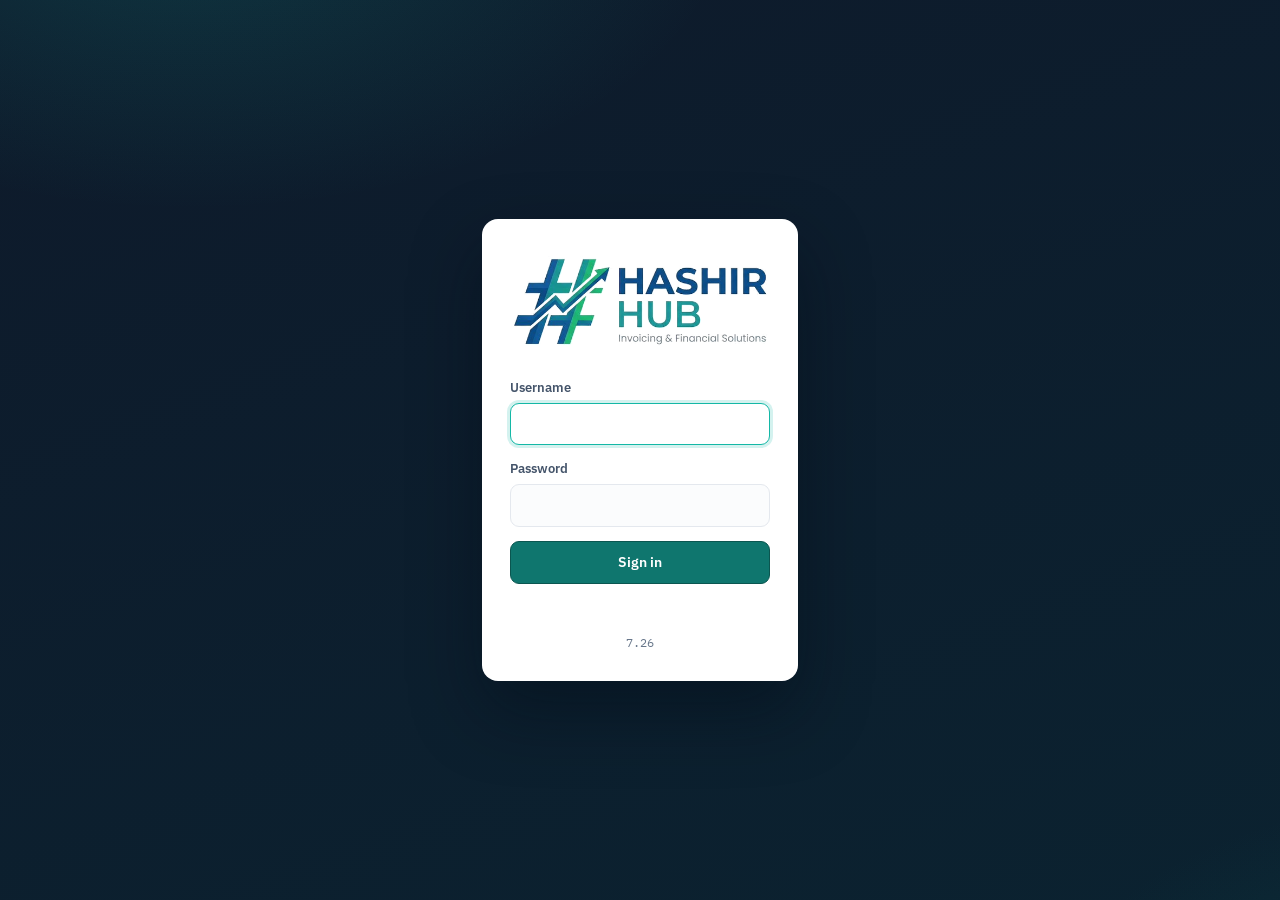
==== commit 7b1ea9a3: "Add files via upload" ====
--- a/app/index.html
+++ b/app/index.html
@@ -12,40 +12,40 @@
   <link href="https://fonts.googleapis.com/css2?family=IBM+Plex+Mono:wght@400;500;600&family=IBM+Plex+Sans:wght@400;500;600;700&display=swap" rel="stylesheet">
 
   <!-- Styles -->
-  <link rel="stylesheet" href="assets/css/app.css?v=7.25">
+  <link rel="stylesheet" href="assets/css/app.css?v=7.26">
 
   <!-- Favicon / browser tab -->
-  <link rel="icon" type="image/png" sizes="32x32" href="assets/images/favicon-32.png?v=7.25">
-  <link rel="icon" type="image/png" sizes="16x16" href="assets/images/favicon-16.png?v=7.25">
-  <link rel="icon" href="assets/images/favicon.ico?v=7.25">
+  <link rel="icon" type="image/png" sizes="32x32" href="assets/images/favicon-32.png?v=7.26">
+  <link rel="icon" type="image/png" sizes="16x16" href="assets/images/favicon-16.png?v=7.26">
+  <link rel="icon" href="assets/images/favicon.ico?v=7.26">
 
   <!-- iPhone / iPad home-screen shortcut -->
-  <link rel="apple-touch-icon" sizes="180x180" href="assets/images/apple-touch-icon.png?v=7.25">
+  <link rel="apple-touch-icon" sizes="180x180" href="assets/images/apple-touch-icon.png?v=7.26">
   <meta name="apple-mobile-web-app-title" content="Hashir Hub">
 
   <!-- Android / PWA -->
-  <link rel="manifest" href="site.webmanifest?v=7.25">
+  <link rel="manifest" href="site.webmanifest?v=7.26">
   <meta name="theme-color" content="#0f766e">
 </head>
 <body>
   <!-- App renders here. Boot logic decides login vs app. -->
 
   <!-- Config first, then libraries, then modules, then bootstrap -->
-  <script src="assets/js/config.js?v=7.25"></script>
-  <script src="assets/js/api.js?v=7.25"></script>
-  <script src="assets/js/ui.js?v=7.25"></script>
-  <script src="assets/js/router.js?v=7.25"></script>
-  <script src="assets/js/crud.js?v=7.25"></script>
-  <script src="assets/js/modules/scan.js?v=7.25"></script>
-  <script src="assets/js/modules/dashboard.js?v=7.25"></script>
-  <script src="assets/js/modules/items.js?v=7.25"></script>
-  <script src="assets/js/modules/master-data.js?v=7.25"></script>
-  <script src="assets/js/modules/sales.js?v=7.25"></script>
-  <script src="assets/js/modules/settings.js?v=7.25"></script>
-  <script src="assets/js/modules/accounts.js?v=7.25"></script>
-  <script src="assets/js/modules/purchasing.js?v=7.25"></script>
-  <script src="assets/js/modules/operations.js?v=7.25"></script>
-  <script src="assets/js/modules/reports.js?v=7.25"></script>
-  <script src="assets/js/app.js?v=7.25"></script>
+  <script src="assets/js/config.js?v=7.26"></script>
+  <script src="assets/js/api.js?v=7.26"></script>
+  <script src="assets/js/ui.js?v=7.26"></script>
+  <script src="assets/js/router.js?v=7.26"></script>
+  <script src="assets/js/crud.js?v=7.26"></script>
+  <script src="assets/js/modules/scan.js?v=7.26"></script>
+  <script src="assets/js/modules/dashboard.js?v=7.26"></script>
+  <script src="assets/js/modules/items.js?v=7.26"></script>
+  <script src="assets/js/modules/master-data.js?v=7.26"></script>
+  <script src="assets/js/modules/sales.js?v=7.26"></script>
+  <script src="assets/js/modules/settings.js?v=7.26"></script>
+  <script src="assets/js/modules/accounts.js?v=7.26"></script>
+  <script src="assets/js/modules/purchasing.js?v=7.26"></script>
+  <script src="assets/js/modules/operations.js?v=7.26"></script>
+  <script src="assets/js/modules/reports.js?v=7.26"></script>
+  <script src="assets/js/app.js?v=7.26"></script>
 </body>
 </html>
--- a/app/assets/css/app.css
+++ b/app/assets/css/app.css
@@ -496,3 +496,14 @@
 
 /* v7.24 — dashboard Chart.js canvases */
 .dash-chartjs { position: relative; height: 300px; padding: 4px 8px 10px; }
+
+/* v7.26 — type-to-search combobox */
+.ac-wrap { position: relative; flex: 1; }
+.ac-hidden { position: absolute; width: 0; height: 0; opacity: 0; pointer-events: none; }
+.ac-input { width: 100%; padding: 8px 10px; border: 1px solid #d7dee0; border-radius: 8px; font: inherit; background: #fff; }
+.ac-input:focus { outline: none; border-color: #0f766e; }
+.ac-menu { display: none; position: absolute; top: 100%; left: 0; right: 0; z-index: 60; margin-top: 3px; background: #fff; border: 1px solid #d7dee0; border-radius: 8px; box-shadow: 0 10px 28px rgba(0,0,0,.14); max-height: 240px; overflow: auto; }
+.ac-menu.show { display: block; }
+.ac-opt { padding: 8px 10px; cursor: pointer; font-size: 13px; }
+.ac-opt:hover { background: #e9f1f0; color: #0f766e; }
+.ac-empty { padding: 8px 10px; color: #94a3b8; font-size: 13px; }
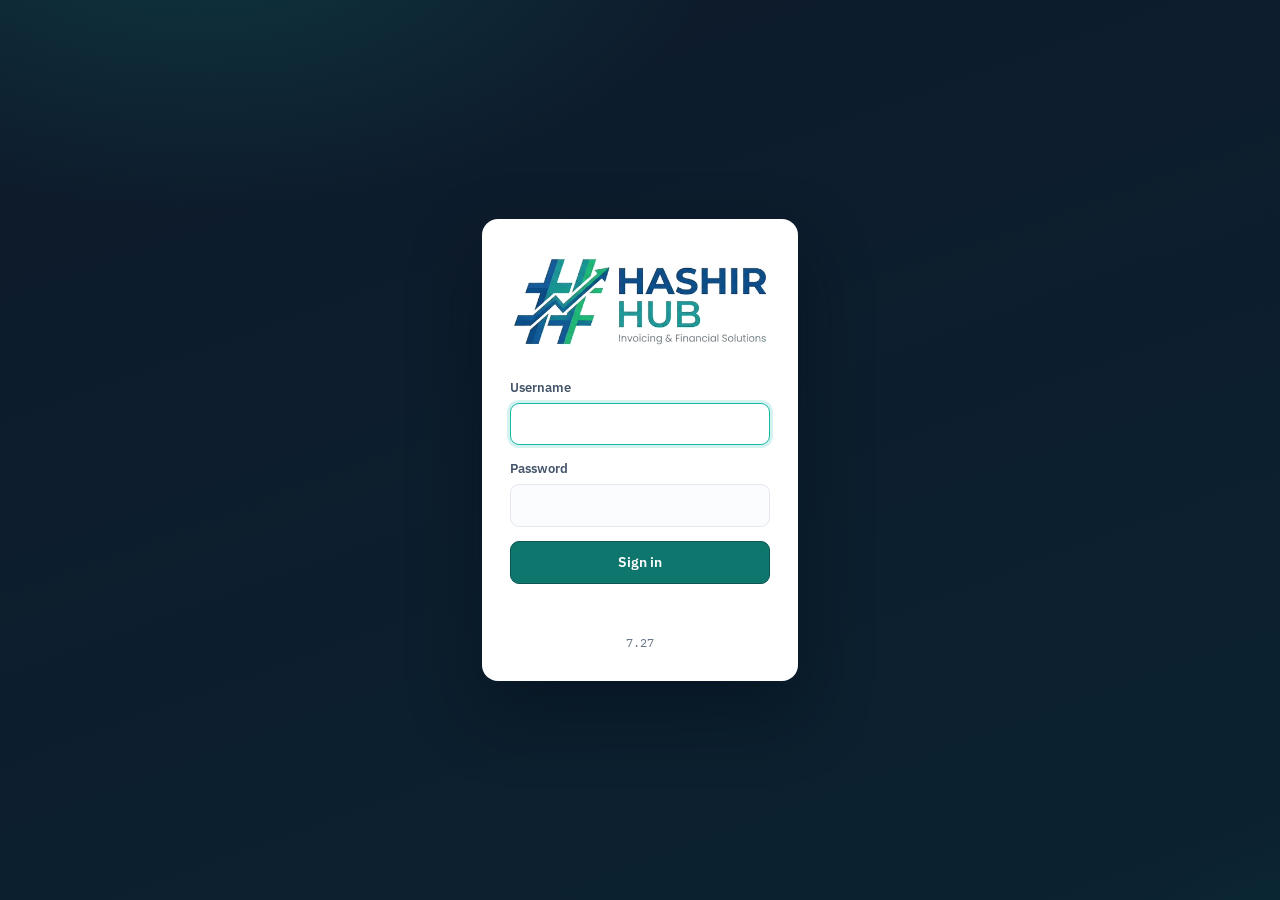
==== commit 377f3814: "Add files via upload" ====
--- a/app/index.html
+++ b/app/index.html
@@ -12,40 +12,40 @@
   <link href="https://fonts.googleapis.com/css2?family=IBM+Plex+Mono:wght@400;500;600&family=IBM+Plex+Sans:wght@400;500;600;700&display=swap" rel="stylesheet">
 
   <!-- Styles -->
-  <link rel="stylesheet" href="assets/css/app.css?v=7.26">
+  <link rel="stylesheet" href="assets/css/app.css?v=7.27">
 
   <!-- Favicon / browser tab -->
-  <link rel="icon" type="image/png" sizes="32x32" href="assets/images/favicon-32.png?v=7.26">
-  <link rel="icon" type="image/png" sizes="16x16" href="assets/images/favicon-16.png?v=7.26">
-  <link rel="icon" href="assets/images/favicon.ico?v=7.26">
+  <link rel="icon" type="image/png" sizes="32x32" href="assets/images/favicon-32.png?v=7.27">
+  <link rel="icon" type="image/png" sizes="16x16" href="assets/images/favicon-16.png?v=7.27">
+  <link rel="icon" href="assets/images/favicon.ico?v=7.27">
 
   <!-- iPhone / iPad home-screen shortcut -->
-  <link rel="apple-touch-icon" sizes="180x180" href="assets/images/apple-touch-icon.png?v=7.26">
+  <link rel="apple-touch-icon" sizes="180x180" href="assets/images/apple-touch-icon.png?v=7.27">
   <meta name="apple-mobile-web-app-title" content="Hashir Hub">
 
   <!-- Android / PWA -->
-  <link rel="manifest" href="site.webmanifest?v=7.26">
+  <link rel="manifest" href="site.webmanifest?v=7.27">
   <meta name="theme-color" content="#0f766e">
 </head>
 <body>
   <!-- App renders here. Boot logic decides login vs app. -->
 
   <!-- Config first, then libraries, then modules, then bootstrap -->
-  <script src="assets/js/config.js?v=7.26"></script>
-  <script src="assets/js/api.js?v=7.26"></script>
-  <script src="assets/js/ui.js?v=7.26"></script>
-  <script src="assets/js/router.js?v=7.26"></script>
-  <script src="assets/js/crud.js?v=7.26"></script>
-  <script src="assets/js/modules/scan.js?v=7.26"></script>
-  <script src="assets/js/modules/dashboard.js?v=7.26"></script>
-  <script src="assets/js/modules/items.js?v=7.26"></script>
-  <script src="assets/js/modules/master-data.js?v=7.26"></script>
-  <script src="assets/js/modules/sales.js?v=7.26"></script>
-  <script src="assets/js/modules/settings.js?v=7.26"></script>
-  <script src="assets/js/modules/accounts.js?v=7.26"></script>
-  <script src="assets/js/modules/purchasing.js?v=7.26"></script>
-  <script src="assets/js/modules/operations.js?v=7.26"></script>
-  <script src="assets/js/modules/reports.js?v=7.26"></script>
-  <script src="assets/js/app.js?v=7.26"></script>
+  <script src="assets/js/config.js?v=7.27"></script>
+  <script src="assets/js/api.js?v=7.27"></script>
+  <script src="assets/js/ui.js?v=7.27"></script>
+  <script src="assets/js/router.js?v=7.27"></script>
+  <script src="assets/js/crud.js?v=7.27"></script>
+  <script src="assets/js/modules/scan.js?v=7.27"></script>
+  <script src="assets/js/modules/dashboard.js?v=7.27"></script>
+  <script src="assets/js/modules/items.js?v=7.27"></script>
+  <script src="assets/js/modules/master-data.js?v=7.27"></script>
+  <script src="assets/js/modules/sales.js?v=7.27"></script>
+  <script src="assets/js/modules/settings.js?v=7.27"></script>
+  <script src="assets/js/modules/accounts.js?v=7.27"></script>
+  <script src="assets/js/modules/purchasing.js?v=7.27"></script>
+  <script src="assets/js/modules/operations.js?v=7.27"></script>
+  <script src="assets/js/modules/reports.js?v=7.27"></script>
+  <script src="assets/js/app.js?v=7.27"></script>
 </body>
 </html>
--- a/app/assets/css/app.css
+++ b/app/assets/css/app.css
@@ -305,7 +305,7 @@
 }
 .line-table .num input { text-align: right; font-family: "IBM Plex Mono", monospace; }
 .line-table input:focus, .line-table select:focus { outline: none; border-color: var(--accent-2); box-shadow: 0 0 0 2px rgba(20,184,166,.15); }
-.line-add { padding: 12px 16px; border-top: 1px solid var(--line); }
+.line-add { padding: 22px 16px 12px; border-top: 1px solid var(--line); }
 
 .totals-row { display: grid; grid-template-columns: 1fr 320px; gap: 18px; align-items: start; }
 .totals-box { background: var(--card); border: 1px solid var(--line); border-radius: var(--radius); box-shadow: var(--shadow); padding: 14px 18px; }
@@ -502,8 +502,11 @@
 .ac-hidden { position: absolute; width: 0; height: 0; opacity: 0; pointer-events: none; }
 .ac-input { width: 100%; padding: 8px 10px; border: 1px solid #d7dee0; border-radius: 8px; font: inherit; background: #fff; }
 .ac-input:focus { outline: none; border-color: #0f766e; }
-.ac-menu { display: none; position: absolute; top: 100%; left: 0; right: 0; z-index: 60; margin-top: 3px; background: #fff; border: 1px solid #d7dee0; border-radius: 8px; box-shadow: 0 10px 28px rgba(0,0,0,.14); max-height: 240px; overflow: auto; }
+.ac-menu { display: none; position: absolute; top: 100%; left: 0; right: 0; z-index: 1000; margin-top: 3px; background: #fff; border: 1px solid #d7dee0; border-radius: 8px; box-shadow: 0 10px 28px rgba(0,0,0,.14); max-height: 240px; overflow: auto; }
 .ac-menu.show { display: block; }
 .ac-opt { padding: 8px 10px; cursor: pointer; font-size: 13px; }
 .ac-opt:hover { background: #e9f1f0; color: #0f766e; }
 .ac-empty { padding: 8px 10px; color: #94a3b8; font-size: 13px; }
+
+/* v7.26 — let the invoice/receipt item search dropdown overflow the line table */
+.line-scroll { overflow: visible; }
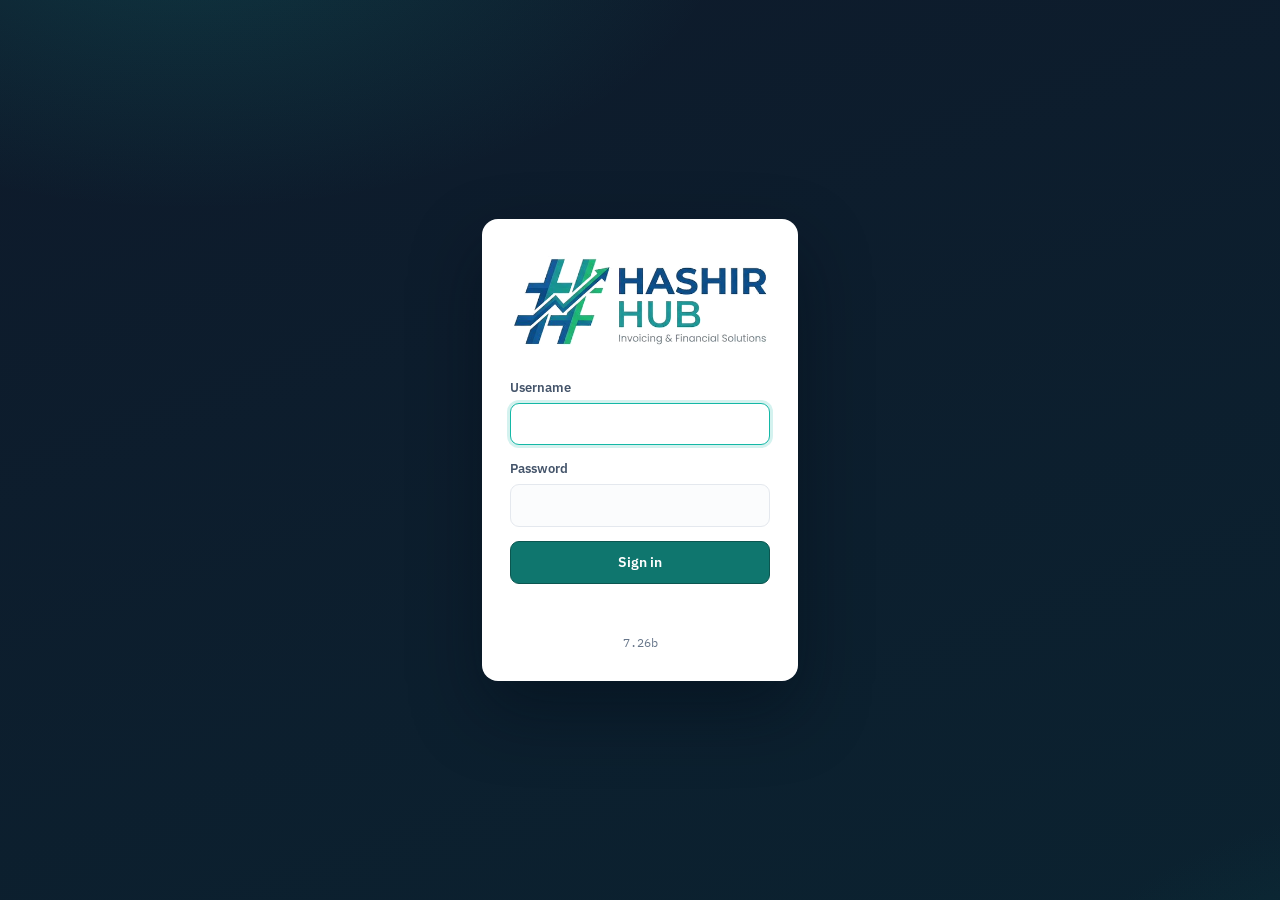
==== commit 94d39d31: "Add files via upload" ====
--- a/app/index.html
+++ b/app/index.html
@@ -12,40 +12,40 @@
   <link href="https://fonts.googleapis.com/css2?family=IBM+Plex+Mono:wght@400;500;600&family=IBM+Plex+Sans:wght@400;500;600;700&display=swap" rel="stylesheet">
 
   <!-- Styles -->
-  <link rel="stylesheet" href="assets/css/app.css?v=7.27">
+  <link rel="stylesheet" href="assets/css/app.css?v=7.26b">
 
   <!-- Favicon / browser tab -->
-  <link rel="icon" type="image/png" sizes="32x32" href="assets/images/favicon-32.png?v=7.27">
-  <link rel="icon" type="image/png" sizes="16x16" href="assets/images/favicon-16.png?v=7.27">
-  <link rel="icon" href="assets/images/favicon.ico?v=7.27">
+  <link rel="icon" type="image/png" sizes="32x32" href="assets/images/favicon-32.png?v=7.26b">
+  <link rel="icon" type="image/png" sizes="16x16" href="assets/images/favicon-16.png?v=7.26b">
+  <link rel="icon" href="assets/images/favicon.ico?v=7.26b">
 
   <!-- iPhone / iPad home-screen shortcut -->
-  <link rel="apple-touch-icon" sizes="180x180" href="assets/images/apple-touch-icon.png?v=7.27">
+  <link rel="apple-touch-icon" sizes="180x180" href="assets/images/apple-touch-icon.png?v=7.26b">
   <meta name="apple-mobile-web-app-title" content="Hashir Hub">
 
   <!-- Android / PWA -->
-  <link rel="manifest" href="site.webmanifest?v=7.27">
+  <link rel="manifest" href="site.webmanifest?v=7.26b">
   <meta name="theme-color" content="#0f766e">
 </head>
 <body>
   <!-- App renders here. Boot logic decides login vs app. -->
 
   <!-- Config first, then libraries, then modules, then bootstrap -->
-  <script src="assets/js/config.js?v=7.27"></script>
-  <script src="assets/js/api.js?v=7.27"></script>
-  <script src="assets/js/ui.js?v=7.27"></script>
-  <script src="assets/js/router.js?v=7.27"></script>
-  <script src="assets/js/crud.js?v=7.27"></script>
-  <script src="assets/js/modules/scan.js?v=7.27"></script>
-  <script src="assets/js/modules/dashboard.js?v=7.27"></script>
-  <script src="assets/js/modules/items.js?v=7.27"></script>
-  <script src="assets/js/modules/master-data.js?v=7.27"></script>
-  <script src="assets/js/modules/sales.js?v=7.27"></script>
-  <script src="assets/js/modules/settings.js?v=7.27"></script>
-  <script src="assets/js/modules/accounts.js?v=7.27"></script>
-  <script src="assets/js/modules/purchasing.js?v=7.27"></script>
-  <script src="assets/js/modules/operations.js?v=7.27"></script>
-  <script src="assets/js/modules/reports.js?v=7.27"></script>
-  <script src="assets/js/app.js?v=7.27"></script>
+  <script src="assets/js/config.js?v=7.26b"></script>
+  <script src="assets/js/api.js?v=7.26b"></script>
+  <script src="assets/js/ui.js?v=7.26b"></script>
+  <script src="assets/js/router.js?v=7.26b"></script>
+  <script src="assets/js/crud.js?v=7.26b"></script>
+  <script src="assets/js/modules/scan.js?v=7.26b"></script>
+  <script src="assets/js/modules/dashboard.js?v=7.26b"></script>
+  <script src="assets/js/modules/items.js?v=7.26b"></script>
+  <script src="assets/js/modules/master-data.js?v=7.26b"></script>
+  <script src="assets/js/modules/sales.js?v=7.26b"></script>
+  <script src="assets/js/modules/settings.js?v=7.26b"></script>
+  <script src="assets/js/modules/accounts.js?v=7.26b"></script>
+  <script src="assets/js/modules/purchasing.js?v=7.26b"></script>
+  <script src="assets/js/modules/operations.js?v=7.26b"></script>
+  <script src="assets/js/modules/reports.js?v=7.26b"></script>
+  <script src="assets/js/app.js?v=7.26b"></script>
 </body>
 </html>
